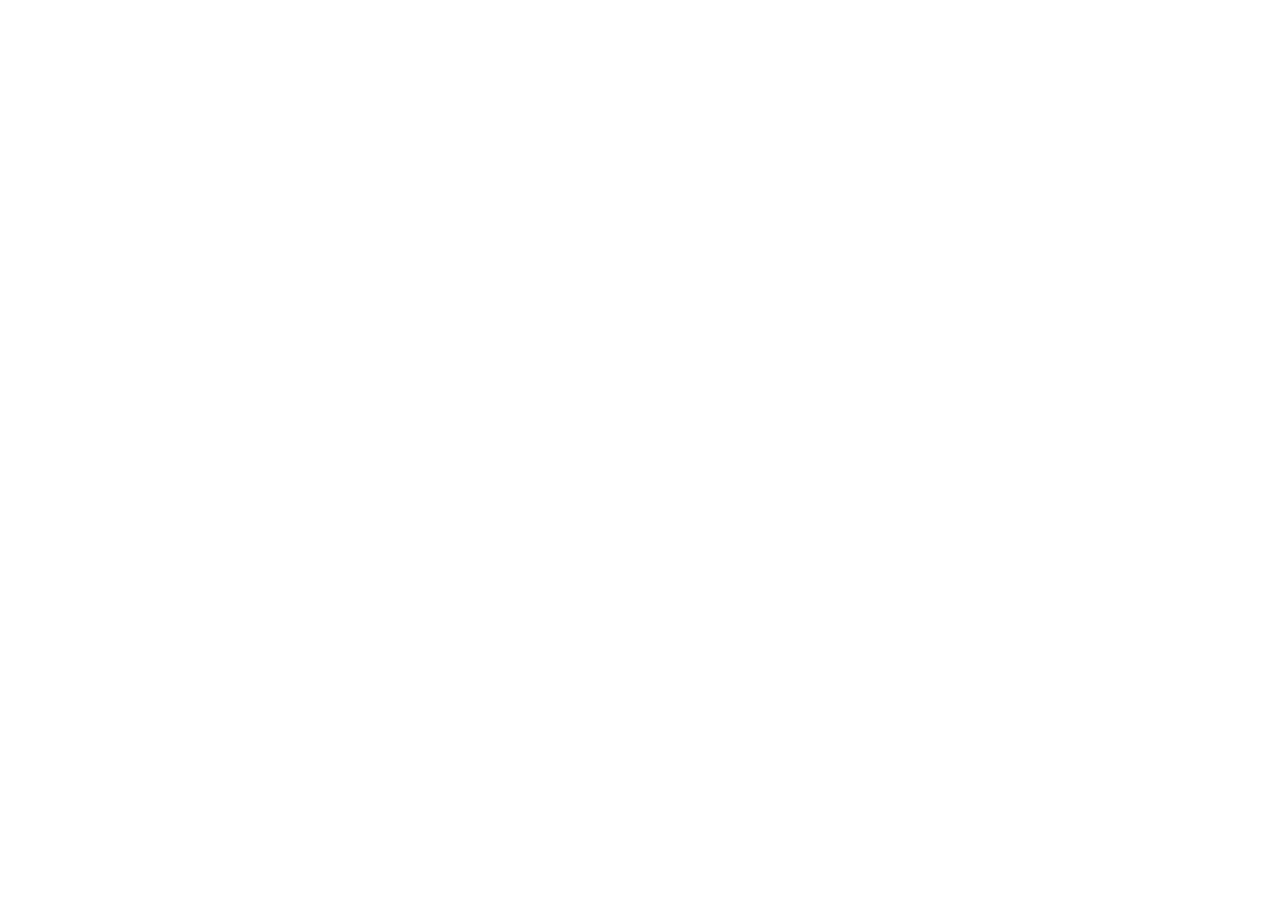
==== index.html @ 42232ad3 "Initial commit" ====
<!DOCTYPE html>
<html lang="en">
<head>
    <link rel="stylesheet" href="style.css">
    <meta charset="UTF-8">
    <meta name="viewport" content="width=device-width, initial-scale=1.0">
    <title>Document</title>
</head>
<body>
    
</body>
</html>
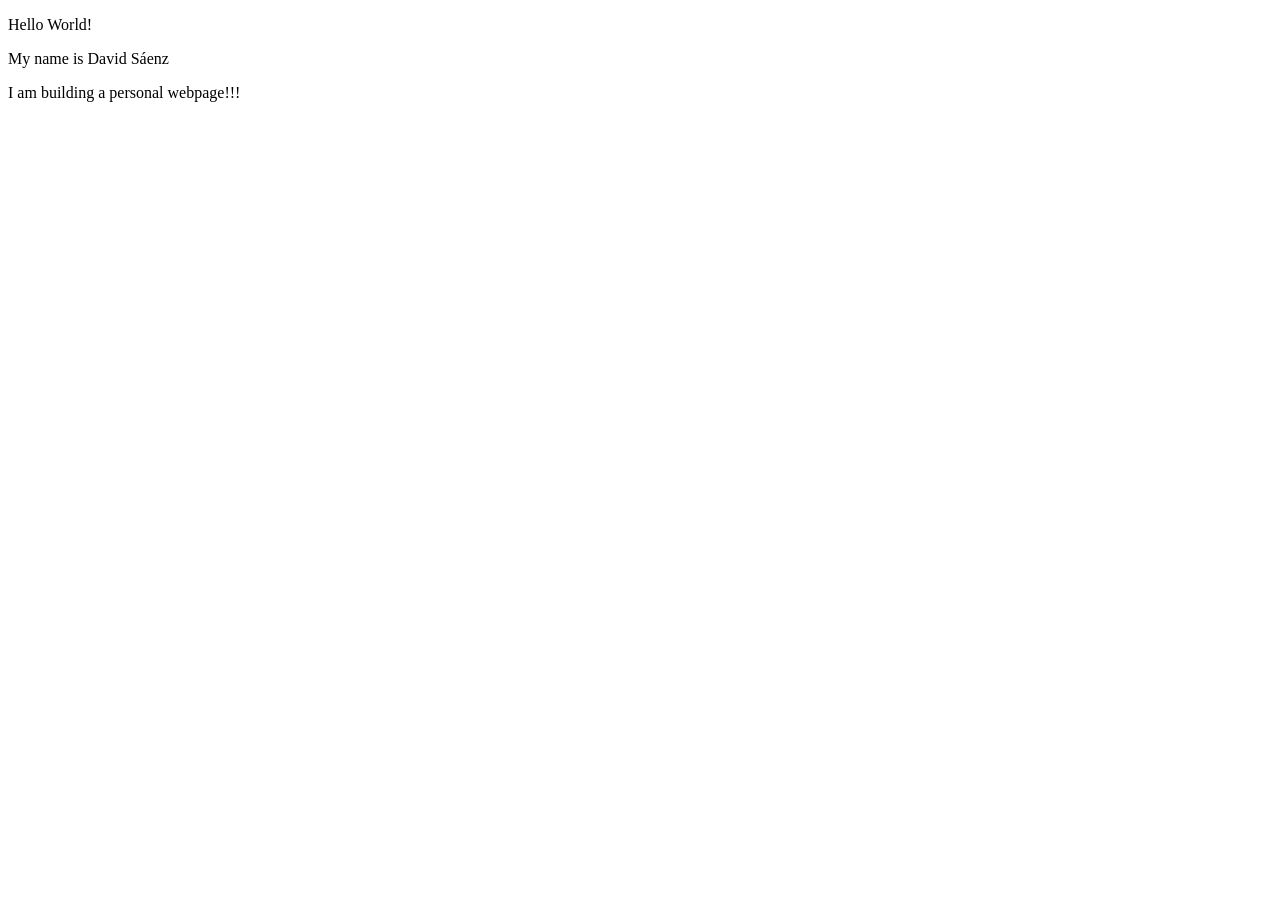
==== commit a62e76b4: "Initial Content" ====
--- a/index.html
+++ b/index.html
@@ -7,6 +7,8 @@
     <title>Document</title>
 </head>
 <body>
-    
+    <p>Hello World!</p>
+    <p>My name is David Sáenz</p>
+    <p>I am building a personal webpage!!!</p>
 </body>
 </html>
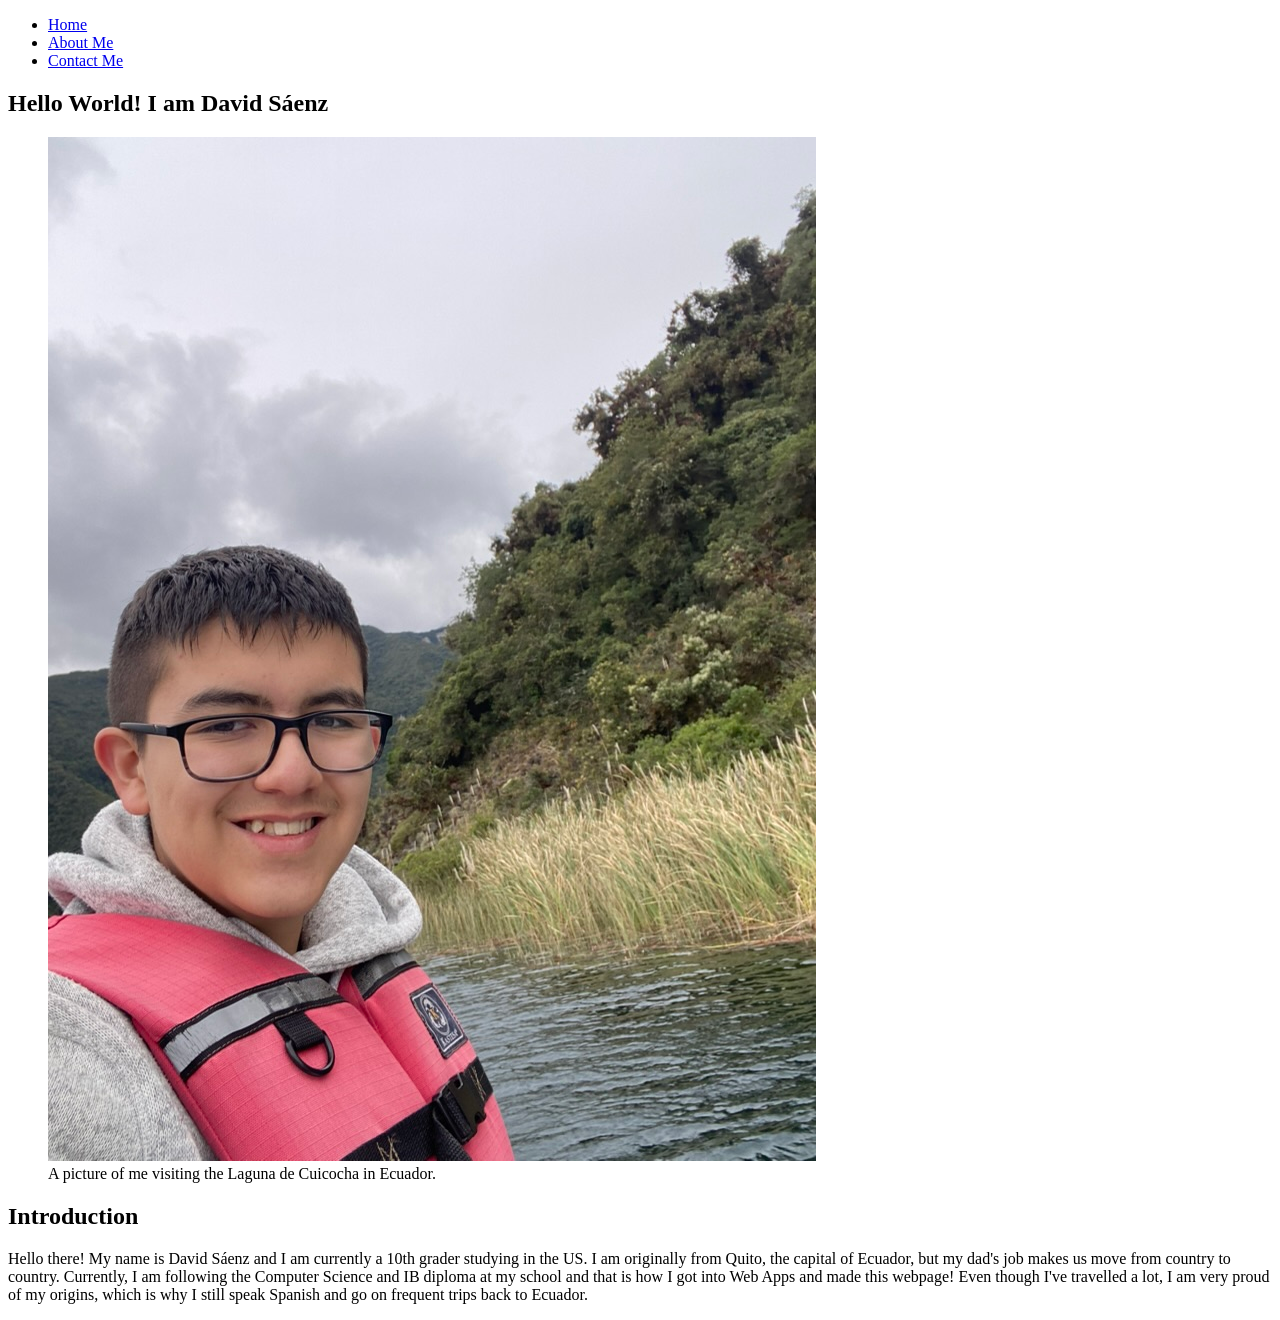
==== commit 84207536: "I made some content additions, but I still need to change the content for the last two elements of t" ====
--- a/index.html
+++ b/index.html
@@ -1,14 +1,42 @@
 <!DOCTYPE html>
 <html lang="en">
 <head>
-    <link rel="stylesheet" href="style.css">
+    <link rel="stylesheet" href="styles.css">
     <meta charset="UTF-8">
     <meta name="viewport" content="width=device-width, initial-scale=1.0">
-    <title>Document</title>
+    <title>Home Page</title>
 </head>
 <body>
-    <p>Hello World!</p>
-    <p>My name is David Sáenz</p>
-    <p>I am building a personal webpage!!!</p>
+    <!--This <nav> tag is used to organize many hyperlink elements.
+    I am using it to organize my main navigation bar.-->
+    <nav>
+        <ul>
+            <!--All these links are connected to my other web pages-->
+            <li><a href="home-page.html">Home</a></li>
+            <li><a href="about-me-page.html">About Me</a></li>
+            <li><a href="contact-me-page.html">Contact Me</a></li>
+        </ul>
+    </nav>
+
+    <!--The main section will have all of my webpage's main content-->
+    <main>
+        <section>
+            <h1>Hello World! I am David Sáenz</h1>
+            <figure>
+                <img src="my-image.jpeg" alt="A picture of David Sáenz wearing a red life vest in a boat on the Laguna de Cuicocha in Ecuador">
+                <figcaption>A picture of me visiting the Laguna de Cuicocha in Ecuador.</figcaption>
+            </figure>
+        </section>
+
+        <section>
+            <h2>Introduction</h2>
+            <p>
+                Hello there! My name is David Sáenz and I am currently a 10th grader studying in the US. 
+                I am originally from Quito, the capital of Ecuador, but my dad's job makes us move from country to country. 
+                Currently, I am following the Computer Science and IB diploma at my school and that is how I got into Web Apps and made this webpage!
+                Even though I've travelled a lot, I am very proud of my origins, which is why I still speak Spanish and go on frequent trips back to Ecuador.
+            </p>
+        </section>
+    </main>
 </body>
 </html>
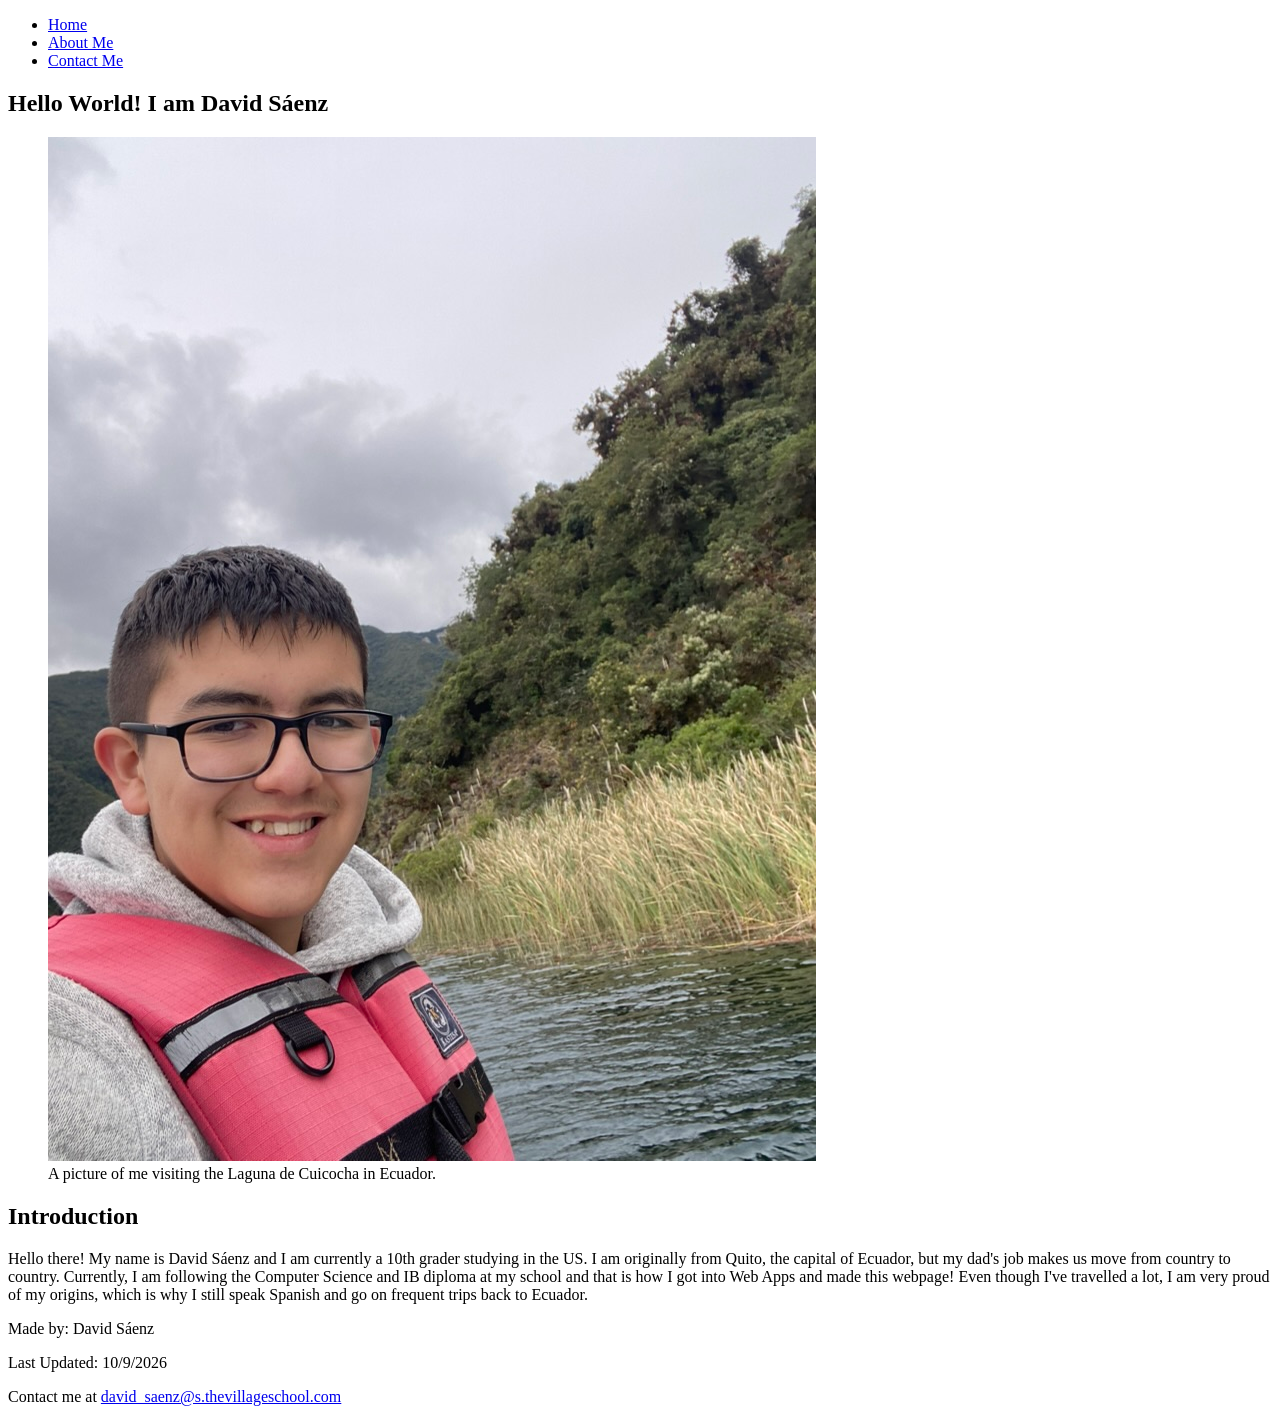
==== commit ab9df41b: "Finalized HTML and comments" ====
--- a/index.html
+++ b/index.html
@@ -1,42 +1,66 @@
 <!DOCTYPE html>
 <html lang="en">
+
 <head>
     <link rel="stylesheet" href="styles.css">
     <meta charset="UTF-8">
     <meta name="viewport" content="width=device-width, initial-scale=1.0">
     <title>Home Page</title>
 </head>
+
 <body>
-    <!--This <nav> tag is used to organize many hyperlink elements.
-    I am using it to organize my main navigation bar.-->
-    <nav>
-        <ul>
-            <!--All these links are connected to my other web pages-->
-            <li><a href="home-page.html">Home</a></li>
-            <li><a href="about-me-page.html">About Me</a></li>
-            <li><a href="contact-me-page.html">Contact Me</a></li>
-        </ul>
-    </nav>
+    <!--The header section of a webpage holds all of a website's introductory info, that is why the nav bar is placed there.-->
+    <header>
+        <!--This <nav> tag is used to organize many hyperlink elements.
+            I am using it to organize my main navigation bar.-->
+        <nav>
+            <ul>
+                <!--All these links are connected to my other web pages-->
+                <li><a href="index.html">Home</a></li>
+                <li><a href="about-me-page.html">About Me</a></li>
+                <li><a href="contact-me-page.html">Contact Me</a></li>
+            </ul>
+        </nav>
+    </header>
 
-    <!--The main section will have all of my webpage's main content-->
+    <!--The main section will have all of my webpage's main content, in this case my greeting, picture, and introduction.-->
     <main>
+        <!--First of all, I'm introducing myself in my home page placing a greeting in the title and attaching an image of myself using the <figure> element. The figure element
+            lets us attach an image to our page using the <img> element and attach a caption to it using the <figcaption> element.-->
         <section>
             <h1>Hello World! I am David Sáenz</h1>
             <figure>
-                <img src="my-image.jpeg" alt="A picture of David Sáenz wearing a red life vest in a boat on the Laguna de Cuicocha in Ecuador">
+                <img src="my-image.jpeg"
+                    alt="A picture of David Sáenz wearing a red life vest in a boat on the Laguna de Cuicocha in Ecuador">
                 <figcaption>A picture of me visiting the Laguna de Cuicocha in Ecuador.</figcaption>
             </figure>
         </section>
 
+        <!--The introduction section has a <p> element where I wrote a short introduction for my visitors to know who I am-->
         <section>
             <h2>Introduction</h2>
             <p>
-                Hello there! My name is David Sáenz and I am currently a 10th grader studying in the US. 
-                I am originally from Quito, the capital of Ecuador, but my dad's job makes us move from country to country. 
-                Currently, I am following the Computer Science and IB diploma at my school and that is how I got into Web Apps and made this webpage!
-                Even though I've travelled a lot, I am very proud of my origins, which is why I still speak Spanish and go on frequent trips back to Ecuador.
+                Hello there! My name is David Sáenz and I am currently a 10th grader studying in the US.
+                I am originally from Quito, the capital of Ecuador, but my dad's job makes us move from country to
+                country.
+                Currently, I am following the Computer Science and IB diploma at my school and that is how I got into
+                Web Apps and made this webpage!
+                Even though I've travelled a lot, I am very proud of my origins, which is why I still speak Spanish and
+                go on frequent trips back to Ecuador.
             </p>
         </section>
     </main>
+
+    <!--The footer section was made to hold general website info as well as other resources. In my case I'm using it to declare the author,
+        the date last updated, and basic contact info.-->
+    <footer>
+        <!--Stating the author of the webpage-->
+        <p>Made by: David Sáenz</p>
+        <!--Stating the date last updated-->
+        <p>Last Updated: 10/9/2026</p>
+        <!--Stating some basic contact info-->
+        <p>Contact me at <a href="mailto:david_saenz@s.thevillageschool.com">david_saenz@s.thevillageschool.com</a></p>
+    </footer>
 </body>
+
 </html>
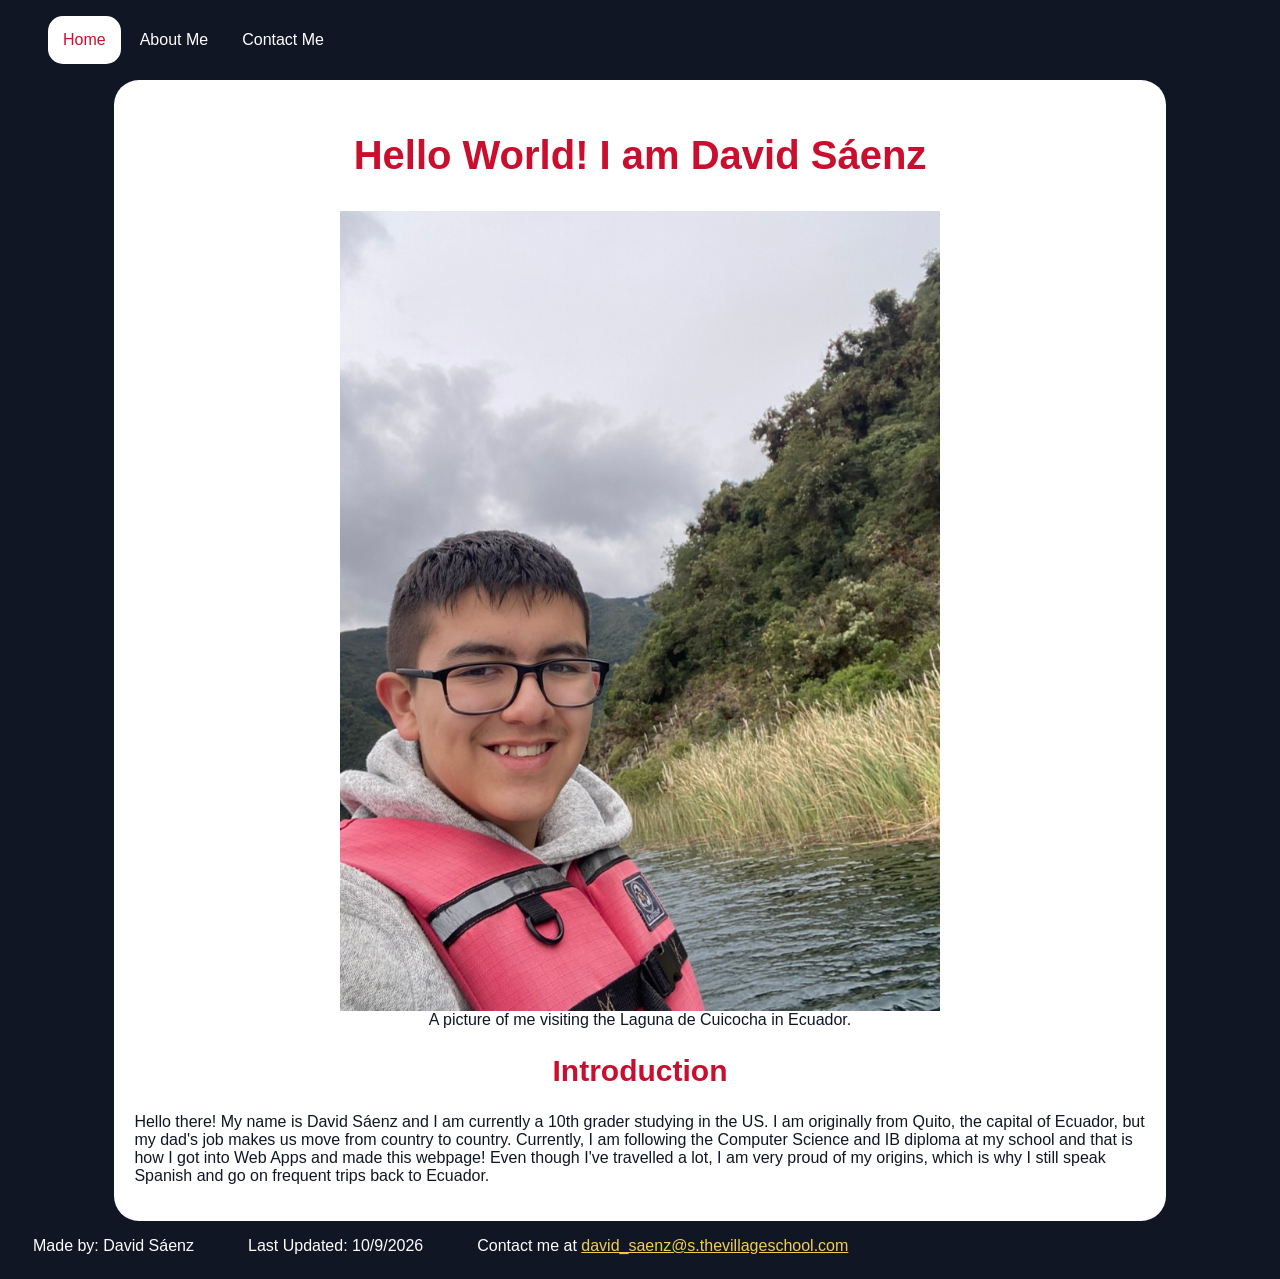
==== commit d5f2d069: "Minor HTML changes, and finished CSS, I am done with my website." ====
--- a/index.html
+++ b/index.html
@@ -8,7 +8,7 @@
     <title>Home Page</title>
 </head>
 
-<body>
+<body id="home-page">
     <!--The header section of a webpage holds all of a website's introductory info, that is why the nav bar is placed there.-->
     <header>
         <!--This <nav> tag is used to organize many hyperlink elements.
@@ -16,9 +16,9 @@
         <nav>
             <ul>
                 <!--All these links are connected to my other web pages-->
-                <li><a href="index.html">Home</a></li>
-                <li><a href="about-me-page.html">About Me</a></li>
-                <li><a href="contact-me-page.html">Contact Me</a></li>
+                <a href="index.html" class="nav-home">Home</a>
+                <a href="about-me-page.html" class="nav-about">About Me</a>
+                <a href="contact-me-page.html" class="nav-contact">Contact Me</a>
             </ul>
         </nav>
     </header>
--- a/styles.css
+++ b/styles.css
@@ -0,0 +1,238 @@
+/* Stylizes the main content to look a bit like a card. I made it so it's centered in the middle of the body, and curved the edges as well, in addition of setting
+the backgrount to white. */
+main {
+    background-color: #ffffff;
+    width: 80%;
+    height: 70%;
+    padding: 20px;
+    margin-left: auto;
+    margin-right: auto;
+    border-radius: 25px;
+}
+
+/* Stylizes the background of the background to be a very dark blue I liked. */
+body {
+    background-color: #111625;
+}
+
+/* Whenever you are on a page, the link in the navigation bar that takes you to this page will have red text with a white background. */
+#home-page .nav-home,
+#about-page .nav-about,
+#contact-page .nav-contact {
+    color: #c8102e;
+    background-color: #ffffff;
+}
+
+/* If the navigation links haven't been visited yet, the links in the navigation bar will have a dark blue background with white text. This also sets the baseline
+the baseline shape for the navigation bar links in general. */
+.nav-home:link,
+.nav-about:link,
+.nav-contact:link {
+    font-family: 'Avenir', sans-serif;
+    display: inline-block;
+    text-decoration: none;
+    padding: 15px;
+    margin: 0px;
+    border: 0.5px;
+    border-color: #111625;
+    border-radius: 15px;
+    color: #ffffff;
+    background-color: #111625;
+}
+
+/* If the navigation links have been visited already, the the links in the navigation bar will look exactly the same as when they weren't visited yet, to keep them looking
+like a nav bar instead of links. */
+.nav-home:visited,
+.nav-about:visited,
+.nav-contact:visited {
+    font-family: 'Avenir', sans-serif;
+    display: inline-block;
+    text-decoration: none;
+    padding: 15px;
+    margin: 0px;
+    border: 0.5px;
+    border-color: #111625;
+    border-radius: 15px;
+    color: #ffffff;
+    background-color: #111625;
+}
+
+/* If the user hovers over the nav bar links, the text will change color to a flashy yellow color while keeping the size and shape the same. */
+.nav-home:hover,
+.nav-about:hover,
+.nav-contact:hover {
+    font-family: 'Avenir', sans-serif;
+    display: inline-block;
+    text-decoration: none;
+    padding: 15px;
+    margin: 0px;
+    border: 0.5px;
+    border-color: #111625;
+    border-radius: 15px;
+    color: #f2Ce4e;
+    background-color: #111625;
+}
+
+/* This formats all the images in the website to be block. This way I can align them to the center using auto values for the margins on the size. I also tried to
+standarize the width among the pictures, but some of them would grow too tall, so I implemented a max-height as well. */
+img {
+    display: block;
+    max-height: 800px;
+    width: 600px;
+    margin-left: auto;
+    margin-right: auto;
+}
+
+/* Here I'm formatting the figure element itself, to allow a bit of space for the figcaption, since I saw the next line getting to close to it for my liking. */
+figure {
+    margin-bottom: 10px;
+}
+
+/* Here I'm formatting the text of the figcaption to have that same dark blue color with an Avenir font, sans-serif fallback, a font weight of 10px
+and align it to the center. */
+figcaption {
+    color: #111625;
+    font-family: 'Avenir', sans-serif;
+    font-weight: 10px;
+    text-align: center;
+}
+
+/* This formats the embedded videos in the website. It sets these videos to block elements so we can align them to the center using the auto values on the side margins.
+I put a width value of 85% to stop the video from easily exceeding the sides of main when reducing the size of the browser, however to stop the iframe from
+stretching too much in full screen, I set a max-width value as well. */
+iframe {
+    display: block;
+    width: 85%;
+    max-width: 848px;
+    margin-left: auto;
+    margin-right: auto;
+}
+
+/* Here I'm formatting the h1 elements to be centered, have a strong red color, have a big text size, and have a playful Chalkboard font with a sans-serif fallback. */
+h1 {
+    color: #c8102e;
+    font-size: 40px;
+    font-family: 'Chalkboard', sans-serif;
+    text-align: center;
+}
+
+/* Here I'm formatting the h2 elements to be centered, and in general follow the same formatting and styling conventions as h1, except, I made it a bit smaller since it's
+a subtitile */
+h2 {
+    color: #c8102e;
+    font-size: 30px;
+    font-family: 'Chalkboard', sans-serif;
+    text-align: center;
+}
+
+/* Again h3 follows the same conventions as h1 and h2 in general, but this one is even smaller than h2, since it's a subtitle of the subtitle so to speak. */
+h3 {
+    color: #c8102e;
+    font-size: 20px;
+    font-family: 'Avenir Black', sans-serif;
+}
+
+/* Here I'm formatting the list items to have a red color, the text in the list items will be styled more in depth in the paragraph section and the header sections,
+this was mainly done for the bullet points. */
+li {
+    color: #c8102e;
+}
+
+/* This one also formats list items, but specifically those that are in the contact-me-page, since the text here is a different color than the list items in the other pages. */
+.contact-list {
+    color: #111625;
+}
+
+/* This formats the text specifically belonging to the labels to follow the same conventions as that of the paragraph elements, having an Avenir font, a 10px font weight
+and that same deep, dark blue. */
+label {
+    font-family: 'Avenir', sans-serif;
+    font-weight: 10px;
+    color: #111625;
+}
+
+/* This formats the paragraph elements inside the main section. This paragraph has an Avenir font, a 10px font weight, and that same deep, blue color, contrasting with
+the white background of the main section. */
+main p {
+    font-family: 'Avenir', sans-serif;
+    font-weight: 10px;
+    color: #111625;
+}
+
+/* This formats the paragraph elements in the footer specifically since it lies in the blue background, meaning it has to have a white text color to be legible.
+I also kind of spaced out the paragraph elements sideways using the margins, and made the paragraphs sit side by side in one line by turning them into inline-block
+elements. */
+footer p {
+    display: inline-block;
+    font-family: 'Avenir', sans-serif;
+    font-weight: 10px;
+    color: #ffffff;
+    margin-left: 25px;
+    margin-right: 25px;
+}
+
+/* Formats the anchor element in the footer to ge a gold color when not visited yet. */
+footer a:link {
+    color: #f2Ce4e;
+}
+
+/* Formats the anchor element in the footer to be styled to white when it has been visited already. */
+footer a:visited {
+    color: #ffffff;
+}
+
+/* Formats the anchor element in the footer to turn red when hovered over. */
+footer a:hover {
+    color: #c8102e;
+}
+
+/* Formats the links in the main section to be red when not visited yet. */
+main a:link {
+    color: #c8102e;
+}
+
+/* Formats the links in the main section to turn to an olive green when visited. */
+main a:visited {
+    color: #4A6B53;
+}
+
+/* Formats the links in the body to turn to dark blue when hovered over. */
+main a:hover {
+    color: #111625;
+}
+
+/* This is used to format the input and labels together to turn them into block elements that are in different lines from each other so it looks better. */
+.input-and-label {
+    display: block;
+    margin-top: 20px;
+    margin-bottom: 20px;
+}
+
+/* This formats the button in the contact-me-page to be that same dark blue, with white text. The button was too small for my liking originally, so I also resized it
+and rounded the edges. */
+button {
+    font-family: 'Avenir', sans-serif;
+    font-size: 20px;
+    display: inline-block;
+    border: 25px;
+    border-color: #111625;
+    border-radius: 5px;
+    color: #ffffff;
+    background-color: #111625;
+    width: 100px;
+    height: 50px;
+}
+
+/* The button format for when the cursor hovers over it, is essentially the same, the only difference is that the text turns to gold, to signify it's an interactive element. */
+button:hover {
+    font-family: 'Avenir', sans-serif;
+    font-size: 20px;
+    display: inline-block;
+    border: 25px;
+    border-color: #111625;
+    border-radius: 5px;
+    color: #f2Ce4e;
+    background-color: #111625;
+    width: 100px;
+    height: 50px;
+}
